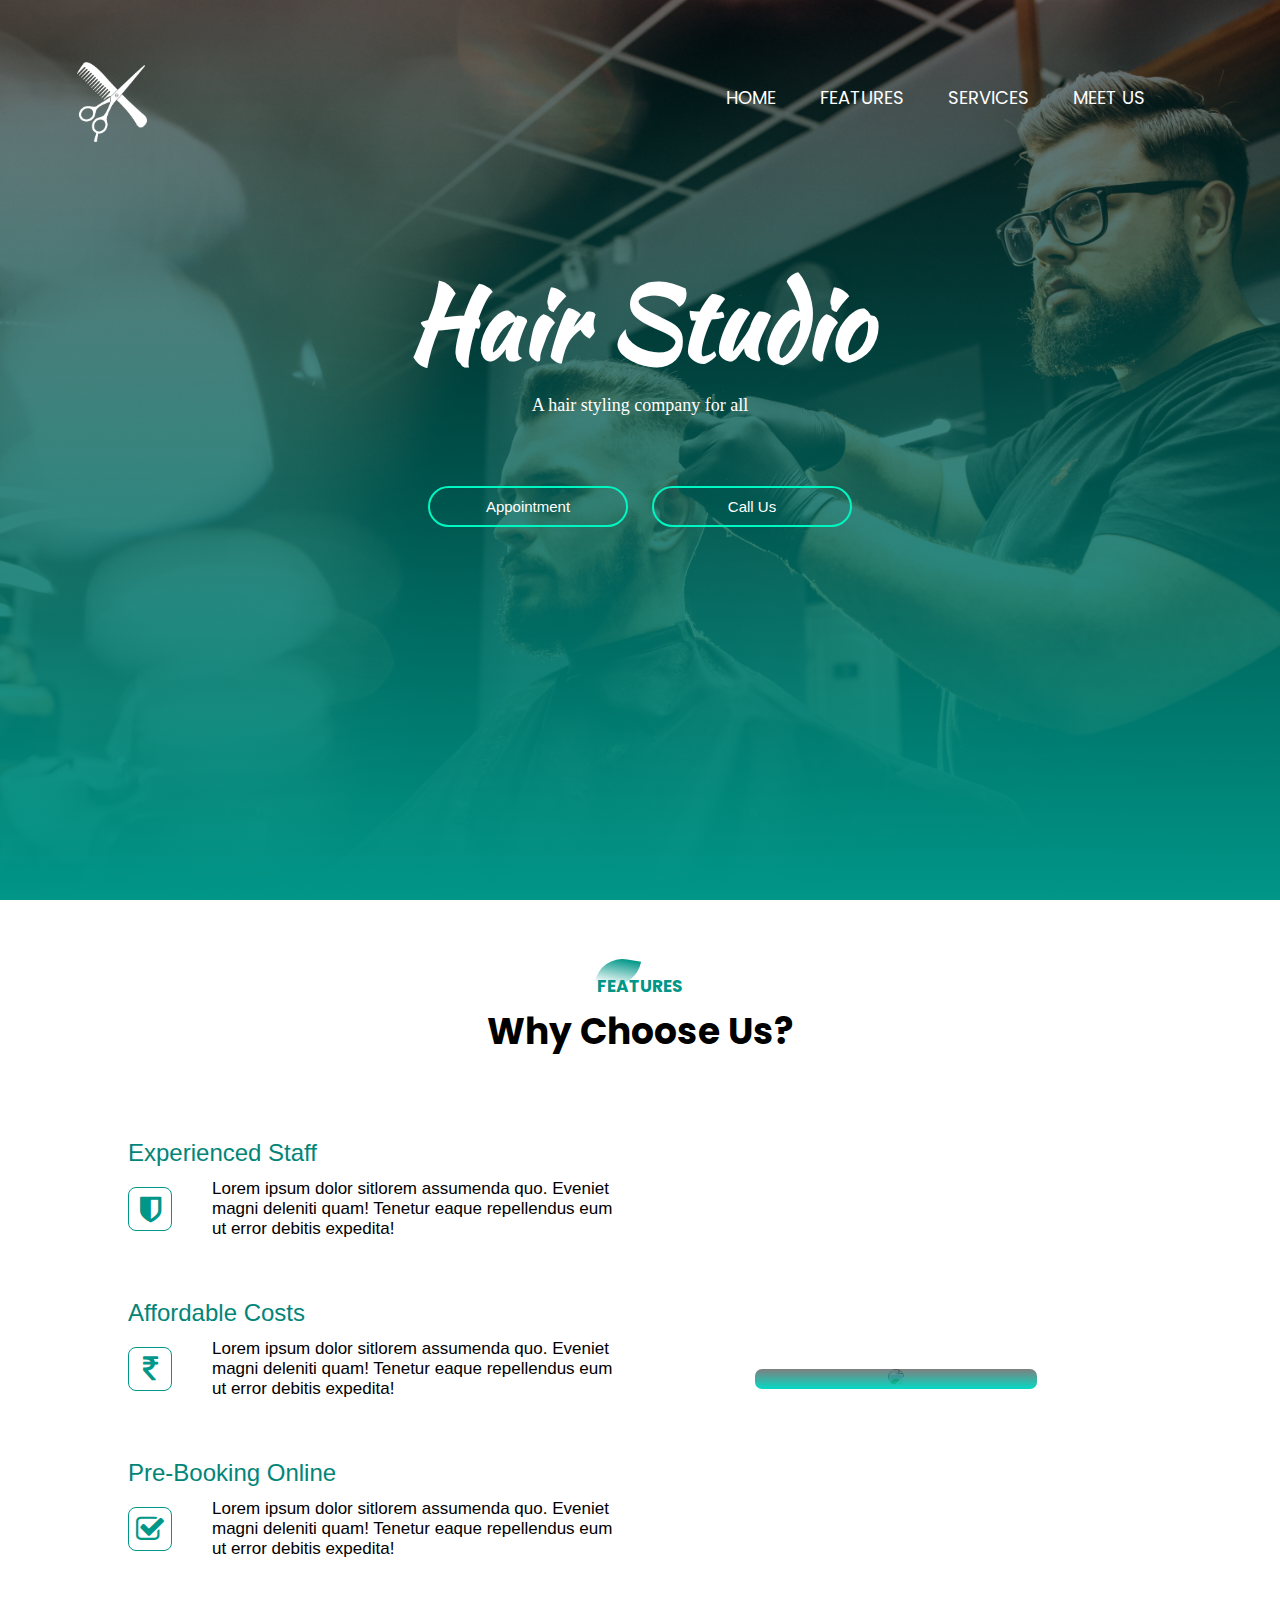
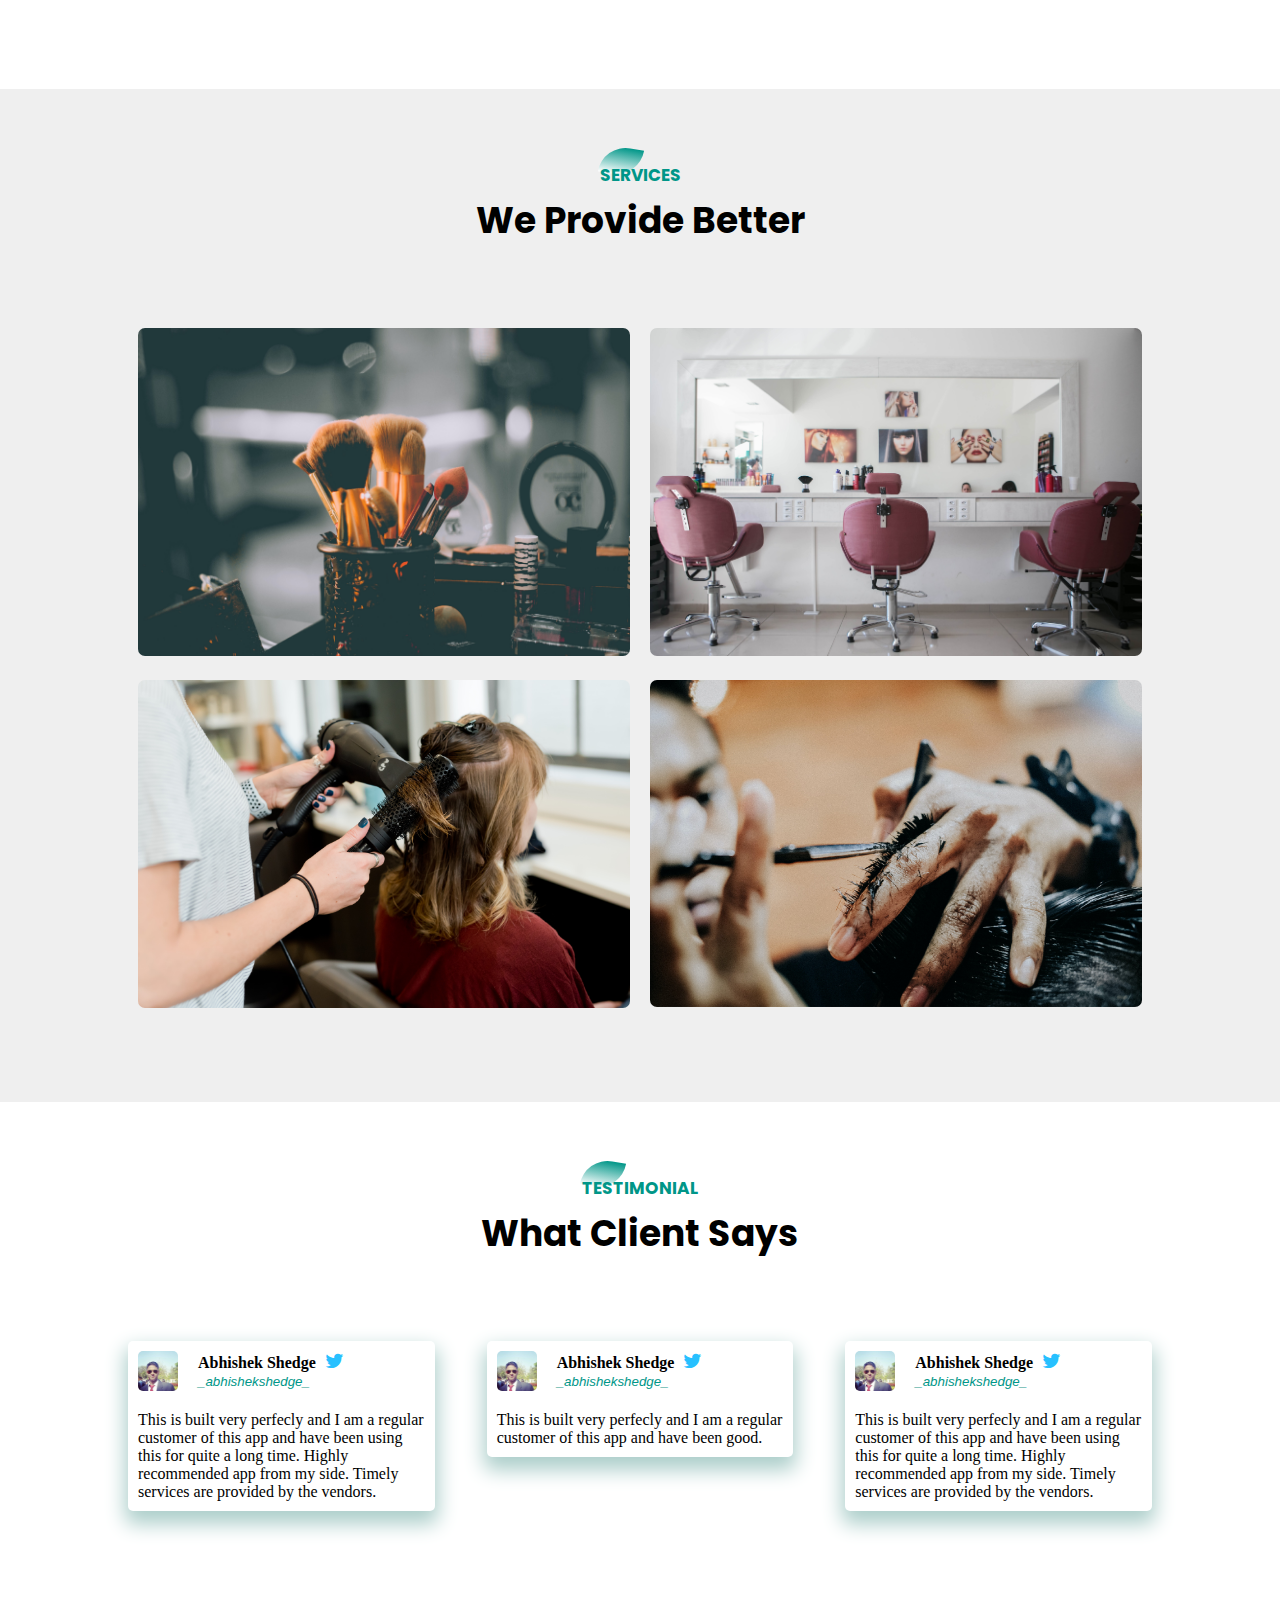
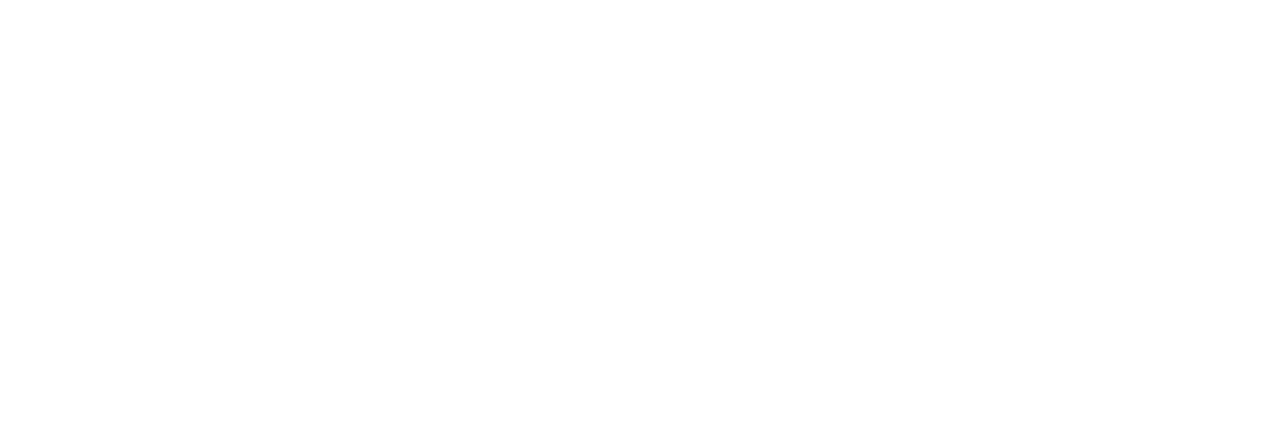
==== structure.html @ 9f3b1776 "first commit" ====
<!DOCTYPE html>
<html lang="en">
<head>
    <link href="https://fonts.googleapis.com/css2?family=Kaushan+Script&family=Lobster+Two&family=Poppins:wght@100;300&family=Roboto+Condensed:ital@1&family=Hind+Siliguri&display=swap" rel="stylesheet">
    <link href="style.css" rel="stylesheet">
    <link rel="stylesheet" href="https://stackpath.bootstrapcdn.com/font-awesome/4.7.0/css/font-awesome.min.css">
    <script src="https://cdn.jsdelivr.net/gh/cferdinandi/smooth-scroll/dist/smooth-scroll.polyfills.min.js"></script>
    <title>Barber: initiative by Shedge</title>
    <meta name="viewport" content="width =device-width, initial-scale=1">
</head>
<body>
    <div class="banner" id="banner1">
            <div class="navbar">
                <img src="xxd1.png" class="logo">
                <div class="sidenav" id="idsidenav">
                    <ul>
                        <li><a href="#banner1">Home</a></li>
                        <li><a href="#feature1">Features</a></li>
                        <li><a href="#service1">Services</a></li>
                        <li><a href="#testimonial1">Meet Us</a></li>
                    </ul>
                </div>
            </div>
        
            <div class="inside">
                <h1>
                    Hair Studio
                </h1>

                <p class="para">
                    A hair styling company for all
                </p>
                
                <div class="click">
                    <Button type="button">Appointment</Button>
                    <Button type="button">Call Us</Button>
                </div>
            </div>
        </div>  

    <!---features-->

    <section class="feature" id=feature1>
        <div class="title-feature">
            <p>
                Features
            </p>
            <h1>
                Why Choose Us?
            </h1>
        </div>

        <div class="feature-box">
            <div class="features">
                <h1>Experienced Staff</h1>
                <div class="sub-part">
                    <div class="bullets">
                        <i class="fa fa-shield"></i>
                    </div>
                    <div class="feature-text">
                        <p>Lorem ipsum dolor sitlorem assumenda quo. Eveniet magni deleniti quam! Tenetur eaque repellendus eum ut error debitis expedita!</p>
                    </div>
                </div>

                <h1>Affordable Costs</h1>
                <div class="sub-part">
                    <div class="bullets">
                        <i class="fa fa-inr"></i>
                    </div>
                    <div class="feature-text">
                        <p>Lorem ipsum dolor sitlorem assumenda quo. Eveniet magni deleniti quam! Tenetur eaque repellendus eum ut error debitis expedita!</p>
                    </div>
                </div>

                <h1>Pre-Booking Online</h1>
                <div class="sub-part">
                    <div class="bullets">
                        <i class="fa fa-check-square-o"></i>
                    </div>
                    <div class="feature-text">
                        <p>Lorem ipsum dolor sitlorem assumenda quo. Eveniet magni deleniti quam! Tenetur eaque repellendus eum ut error debitis expedita!</p>
                    </div>
                </div>
            </div>


            <div class="features-img">
                <img src="use1.jpg" />
                <div class="lay"></div>
            </div>
        </div>
    </section>


   

    <!--Service-->
    <section class="service" id="service1">
        <div class="title-feature">
            <p>Services</p>
            <h1>We Provide Better</h1>
        </div>

        <div class="service-box">
            <div class="single-service">
                <img src="cosmetics.jpg">
                <div class="overlay"></div>
                <div class="service-desc">
                    <h3>Hair Styling</h3>
                    <hr>
                    <p>Lorem ipsum dolor sit amet consectetur
                         adipisicing elit. 
                        Sint at temporibus quod nihil 
                    </p>
                </div>
            </div>
            <div class="single-service">
                <img src="sitting.jpg">
                <div class="overlay"></div> 
                <div class="service-desc">
                    <h3>Hair Styling</h3>
                    <hr>
                    <p>Lorem ipsum dolor sit amet consectetur
                         adipisicing elit. 
                        Sint at temporibus quod nihil 
                    </p>
                </div>           
            </div>
            <div class="single-service">
                <img src="3.jpg">
                <div class="overlay"></div>
                <div class="service-desc">
                    <h3>Hair Styling</h3>
                    <hr>
                    <p>Lorem ipsum dolor sit amet consectetur
                         adipisicing elit. 
                        Sint at temporibus quod nihil 
                    </p>
                </div>
            </div>
            <div class="single-service">
                <img src="extra.jpg">
                <div class="overlay"></div>
                <div class="service-desc">
                    <h3>Hair Styling</h3>
                    <hr>
                    <p>Lorem ipsum dolor sit amet consectetur
                         adipisicing elit. 
                        Sint at temporibus quod nihil 
                    </p>
                </div>
            </div>
        </div>
    </section>

    <!--testimonial-->
    <section class="testimonial" id="testimonial1">
        <div class="title-feature">
            <p>Testimonial</p>
            <h1>What Client Says</h1>
        </div>
        <div class="test-row">
            <div class="test-column">
                <div class="user">
                    <img src="abhishek.jpg">
                    <div class="user-info">
                        <h4>Abhishek Shedge <i class="fa fa-twitter"></i></h4>
                        <small><i>_abhishekshedge_</i></small>
                    </div>
                </div>
                <p>
                    This is built very perfecly and I am a
                     regular customer of this app and have been 
                     using this for quite a long time. 
                    Highly recommended app from my side. 
                    Timely services are provided by the vendors.
                </p>
            </div>

            <div class="test-column">
                <div class="user">
                    <img src="abhishek.jpg">
                    <div class="user-info">
                        <h4>Abhishek Shedge <i class="fa fa-twitter"></i></h4>
                        <small><i>_abhishekshedge_</i></small>
                    </div>
                </div>
                <p>
                    This is built very perfecly and I am a
                    regular customer of this app and have been good.
                </p>
            </div>

            <div class="test-column">
                <div class="user">
                    <img src="abhishek.jpg">
                    <div class="user-info">
                        <h4>Abhishek Shedge <i class="fa fa-twitter"></i></h4>
                        <small><i>_abhishekshedge_</i></small>
                    </div>
                </div>
                <p>
                    This is built very perfecly and I am a
                     regular customer of this app and have been 
                     using this for quite a long time. 
                    Highly recommended app from my side. 
                    Timely services are provided by the vendors.
                </p>
            </div>
        </div>
    </section>

















    <div id="idmenubtn" class="menubtn">
        <img src="menu.png" id="idmenuimg">
    </div>
    <script>
        var menubtnfn=document.getElementById("idmenubtn");
        var sidenavfn=document.getElementById("idsidenav");
        var menufn=document.getElementById("idmenuimg"); 
        sidenavfn.style.right=="-250px"

        menubtnfn.onclick=function()
        {
            if(sidenavfn.style.right=="-250px")
            {
                sidenavfn.style.right="0px";
                menufn.src="exit.png";
            }
            else
            {
                sidenavfn.style.right="-250px";
                menufn.src="menu.png";
            }
        }
    </script>


</body>
</html>
---- style.css ----
*{
    margin: 0px;
    padding: 0px;
}

.banner{
    background-size:cover;
    background-position:center;
    background-image: linear-gradient(rgba(0,0,0,0.5),#009688),url(haircut.jpg);
    width: 100%;
    height: 100vh;
}

.navbar
{
    display: flex;
    width: 85%;
    position: absolute;
    justify-content: space-between;
    align-items: center;
    padding: 2% 0px;
    top:4%;
    left: 6%;
}

.navbar ul li
{
    list-style: none;
    display: inline-block;
    margin: 0 20px;
}

.navbar ul li a
{
    text-decoration: none;
    color: #fff;
    font-size: 18px;
    font-family: 'Poppins', sans-serif;
    text-transform: uppercase;
}

.logo
{
   background-image: url(logo.png);
   width: 70px;
   height: 80px;
   position: relative;
}

.inside
{
    text-align: center;
    color:#fff;
    padding-top: 250px;
}

.inside h1{
    font-size: 100px;
    font-family: 'Kaushan Script', cursive;
}

.sidenav
{
    display: inline-flex;
}

.para
{
    font-size: 18px;
    font-family: cursive;
}

.navbar ul li::after{
    width:0;
    height: 4px;
    content: '';
    display: flex;
    transition: 0.3s;
}

.navbar ul li:hover::after
{
    width: 100%;
    background-color:#009688 ;
}

.click
{
    margin: 70px auto 0px;
}

.click button
{
    padding: 10px 0px;
    border-radius: 25px;
    position: relative;
    border: 2px solid rgb(0, 247, 193);
    background: transparent;
    margin: 0px 10px;
    font-size: 15px;
    color: white;
    transition: 0.3s;
    width: 200px;
}


.click button:hover{
    background-color: white;
    transition-duration: 0.3s;
    border: none;
    color: rgb(0, 121, 94);
}

.feature
{
    width: 100%;
    padding: 70px 0px;
}

.title-feature
{
    text-align: center;
    padding-bottom: 80px;
    font-family: 'Poppins', sans-serif;
    font-size: 20px;
}

.title-feature p{
    color: #009688;
    font-size: 17px;
    font-weight: bold;
    text-transform: uppercase;
    position: relative;
    display: inline-block;
    z-index: 1;
}

.title-feature h1{
    font-family: 'Poppins', sans-serif;
    font-size: 36px;
    padding-top: 4px;
    font-weight: bold;
}

.title-feature p::after
{
    content:'';
    width: 42px;
    height: 28px;
    background: linear-gradient(#009688,#fff);
    position: absolute;
    top: -15px;
    transform: rotate(10deg);
    left: 0px;
    z-index: -1;
    border-top-left-radius: 30px;
    border-bottom-right-radius: 30px;
}

.feature-box
{
    margin: auto;
    align-items: center;
    display: flex;
    text-align: center;
    flex-wrap: wrap;
    width: 80%;
}

.features
{
    flex-basis: 50%;
}

.lay
{
    height: 100%;
    margin-left: 22.5%;
    width: 55%;
    top: 0;
    border-radius: 7px;
    position: absolute;
    background: linear-gradient(rgba(0,0,0,0.5),#03dac4);
    cursor: pointer;

}

.features-img
{
    flex-basis: 50%;
    margin: auto;
    position: relative;
}

.features-img img
{
    width: 55%;
    border-radius: 10px;
}


.features h1{
    text-align: left;
    padding-bottom: 12px;
    font-weight: 100;
    font-family:sans-serif;
    font-size: 24px;
    color: #028578;
}

.feature-text p
{
    text-align: initial;
    font-size: 17px;
    font-family: sans-serif;
    padding: 0 20px;
}


.sub-part
{
    display: flex;
    margin-bottom: 60px;
    align-items: center;
}


.bullets .fa 
{
    width: 30px;
    height: 30px;
    font-size: 30px;
    padding: 6px;
    margin-right: 20px;
    border-radius: 8px;
    line-height: 30px;
    color: #009688;
    border: 1px solid #009688;
}

@media screen and (max-width: 650px) 
{
    .inside h1{
        font-size: 40px;
        font-family: 'Kaushan Script', cursive;
    }

    .para
    {
        font-size: 8px;
        font-family: cursive;
    }

    .click button
    {
        display: block;
        margin: 20px auto;
        width: 150px;
        padding: 8px 0px;
    }

    .navbar
    {
        width: 70%;
        top:4%;
        left: 4%;
    }

    .logo
    {
        width: 90px;
    }

    .navbar ul li
    {
        list-style: none;
        margin: 0px 10px;
    }   

    .navbar ul li a
    {
        text-decoration: none;
        color: #fff;
        font-size: 10px;
        font-family: 'Poppins', sans-serif;
        text-transform: uppercase;
    }

    .lay
    {
        width: 100%;
        top: 0;
        margin-left: 0;
    }

    .features
    {
        flex-basis: 100%;
    }

    .features-img
    {
        flex-basis: 100%;
    }

    .features-img img
    {
        width: 100%;
    }

    .features h1{
        font-size: 18px;
    }
    
    .feature-text p
    {
        font-size: 14px;
        padding: 0 10px;
    }

    .title-feature p{
        font-size: 14px;
    }
    
    .title-feature h1{
        font-size: 27px;
        padding-top: 3px;
    }
    
    .title-feature p::after
    {
        content:'';
        width: 38px;
        height: 24px;
        top: -13px;
        transform: rotate(10deg);
    }

    .title-feature
    {
        padding-bottom: 60px;
    }

    .sub-part
    {
        margin-bottom: 40px;
    }

    .bullets .fa 
    {
        width: 25px;
        height: 25px;
        font-size: 25px;
        border-radius: 7px;
        padding: 4px;
        margin-right: 10px;
        line-height: 25px;
    }

    .feature
    {
        padding: 40px 0px;
    }
}

@media screen and (max-width: 700px) 
{
    .sidenav
    {
        width: 250px;
        height: 100vh;
        position: fixed;
        right: -250px;
        top: 0;
        background:#009688;
        z-index: 2;
        transition: 0.5s;
    }

    .navbar ul li a
    {
        font-size: 15px;
    }

    .navbar ul li
    {
        list-style: none;
        display: block;
        margin: 50px 30px;
    }

    .menubtn
    {
        width: 40px;
        height: 40px;
        position: fixed;
        background: #009688;
        border-radius: 3px;
        z-index: 3;
        right: 20px;
        top: 30px;
        cursor: pointer;
        text-align: center;
    }

    .menubtn img
    {
        width: 20px;
        margin-top: 13.5px;
    }
}

.service
{
    width:100%;
    padding: 70px 0px;
    background: #efefef;
}

.service-box
{
    width: 80%;
    display: flex;
    flex-wrap: wrap;
    margin: auto;
    justify-content: space-around;
}

.single-service
{
    flex-basis: 48%;
    text-align: center;
    border-radius: 7px;
    color: #fff;
    margin-bottom: 20px;
    position: relative;
}

.single-service img
{
    width: 100%;
    border-radius: 7px;
}

.overlay
{
    height: 100%;
    width: 100%;
    top: 0;
    border-radius: 7px;
    position: absolute;
    background: linear-gradient(rgba(0,0,0,0.5),#01c4b0);
    cursor: pointer;
    opacity: 0;
    transition: 1s;
}

.single-service:hover .overlay
{
    opacity: 1;
}

.service-desc
{
    width: 80%;
    position: absolute;
    bottom: 0;
    opacity: 0;
    left: 50%;
    transform: translateX(-50%);
    transition: 1s;
}

hr{
    background: #fff;
    border:0;
    height: 2px;
    width: 60%;
    margin: 15px auto;
}

.service-desc p{
    font-size: 14px;
    font-family: 'Poppins', sans-serif;
}

.service-desc h3
{
    font-family: sans-serif;
}

.single-service:hover .service-desc
{
    bottom: 40%;
    opacity: 1;
}

@media screen and (max-width: 700px) 
{
    .single-service
    {
        flex-basis: 100%;
        margin-bottom: 30px;
    }

    .service-desc p
    {
        font-size: 12px;
    }

    .hr
    {
        margin: 5px auto;
    }

    .single-service:hover .service-desc
    {
        bottom: 25% !important;
    }
}

.testimonial
{
    width: 100%;
    padding: 70px 0;
}

.test-row
{
    margin: auto;
    align-items: flex-start;
    display: flex;
    flex-wrap: wrap;
    width: 80%;
    justify-content: space-between;
}

.test-column
{
    flex-basis: 28%;
    padding: 10px;
    flex-wrap: wrap;
    margin-bottom: 20px;
    border-radius: 5px;
    box-shadow: 0 10px 20px 3px #acceca;
    cursor: pointer;
    transition: transform 0.5s;
}

.user
{
    display: flex;
    flex-wrap: wrap;
    align-items: center;
    margin-bottom: 20px;
}

.user img
{
    width: 40px;
    margin-right: 20px;
    border-radius: 5px;
}

.user small
{
    color: #009688;
    font-family: sans-serif;
}

.user-info .fa{
    margin-left: 5px;
    color: #27c0ff;
    font-size: 20px;;
}

.test-column p
{
    font-family:Cambria, Cochin, Georgia, Times, 'Times New Roman', serif;
}

.test-column:hover
{
    transform: translateY(7px);
}

@media screen and (max-width: 700px) 
{
    .test-column
    {
        flex-basis: 100%;
        margin-bottom: 30px;
    }
    .user-info .fa{
        font-size: 18px;;
    }
    .test-column p
    {
        font-size: 13px;
    }
}
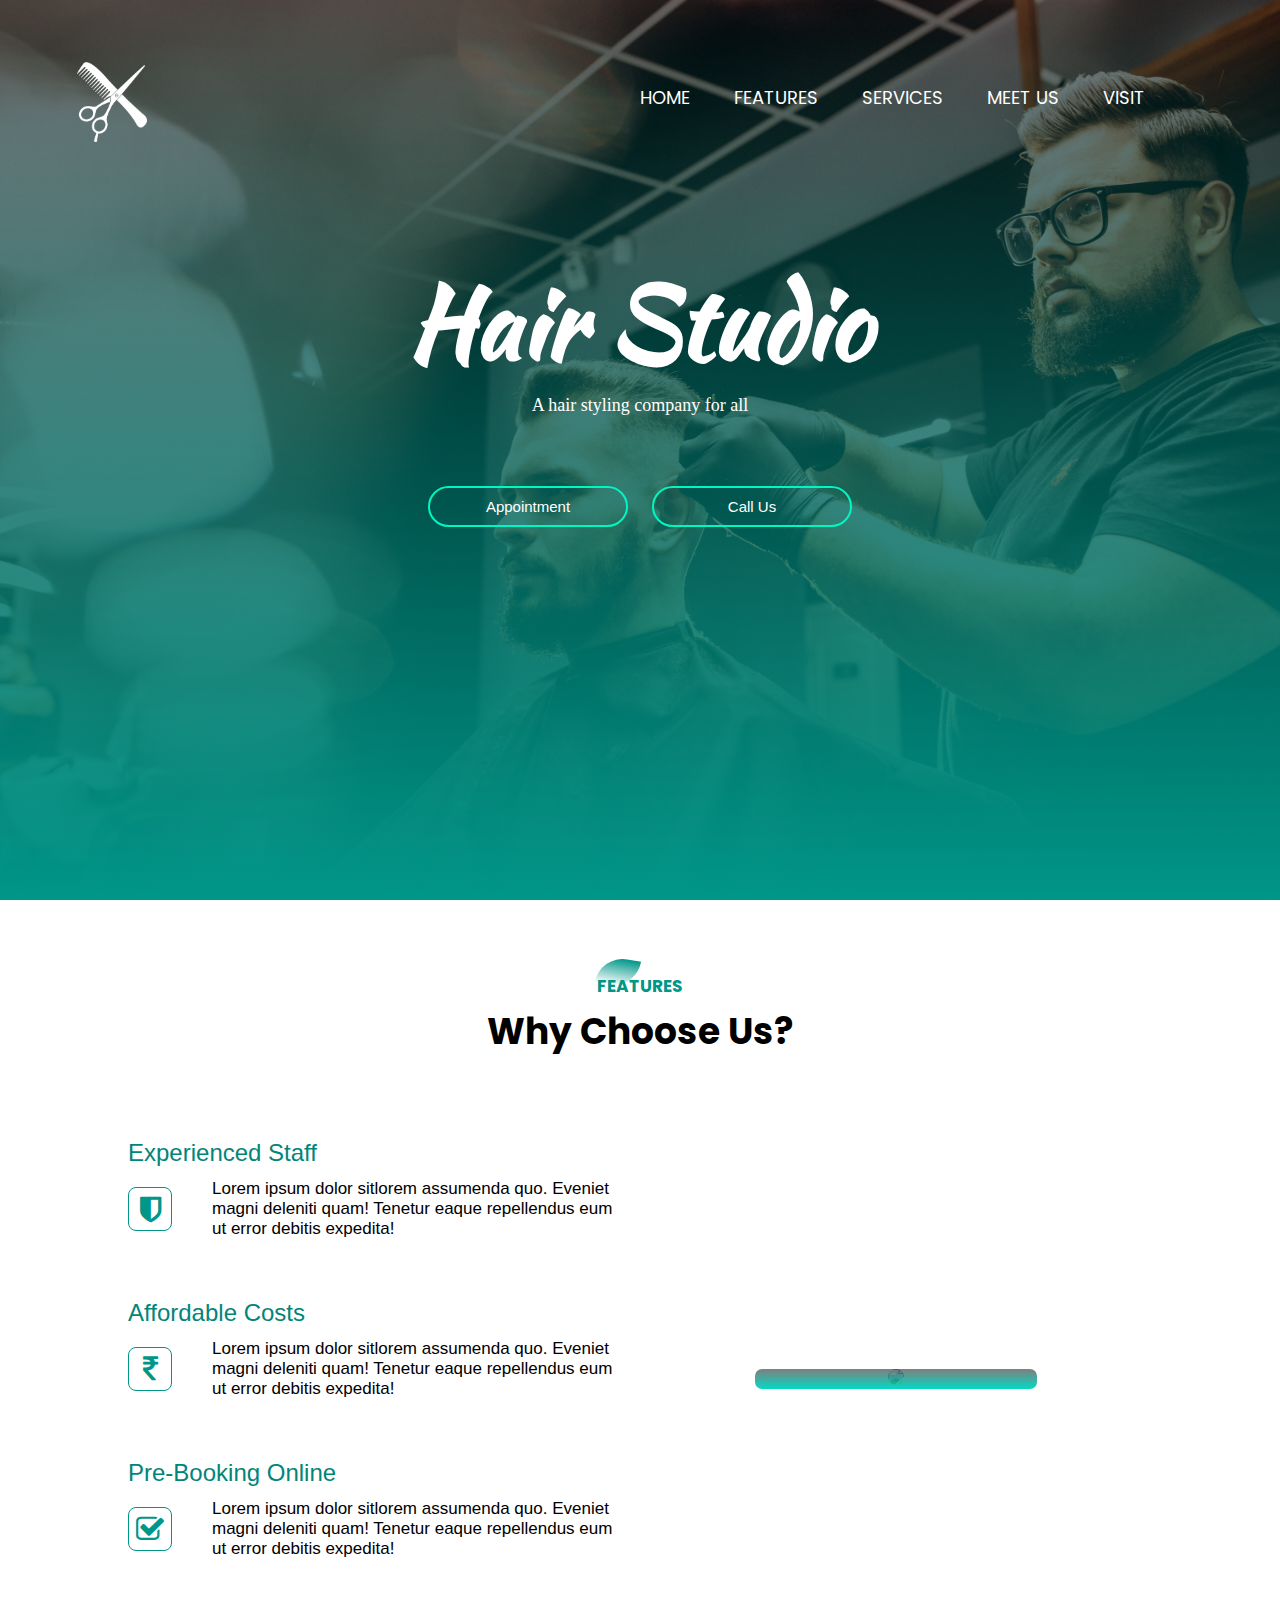
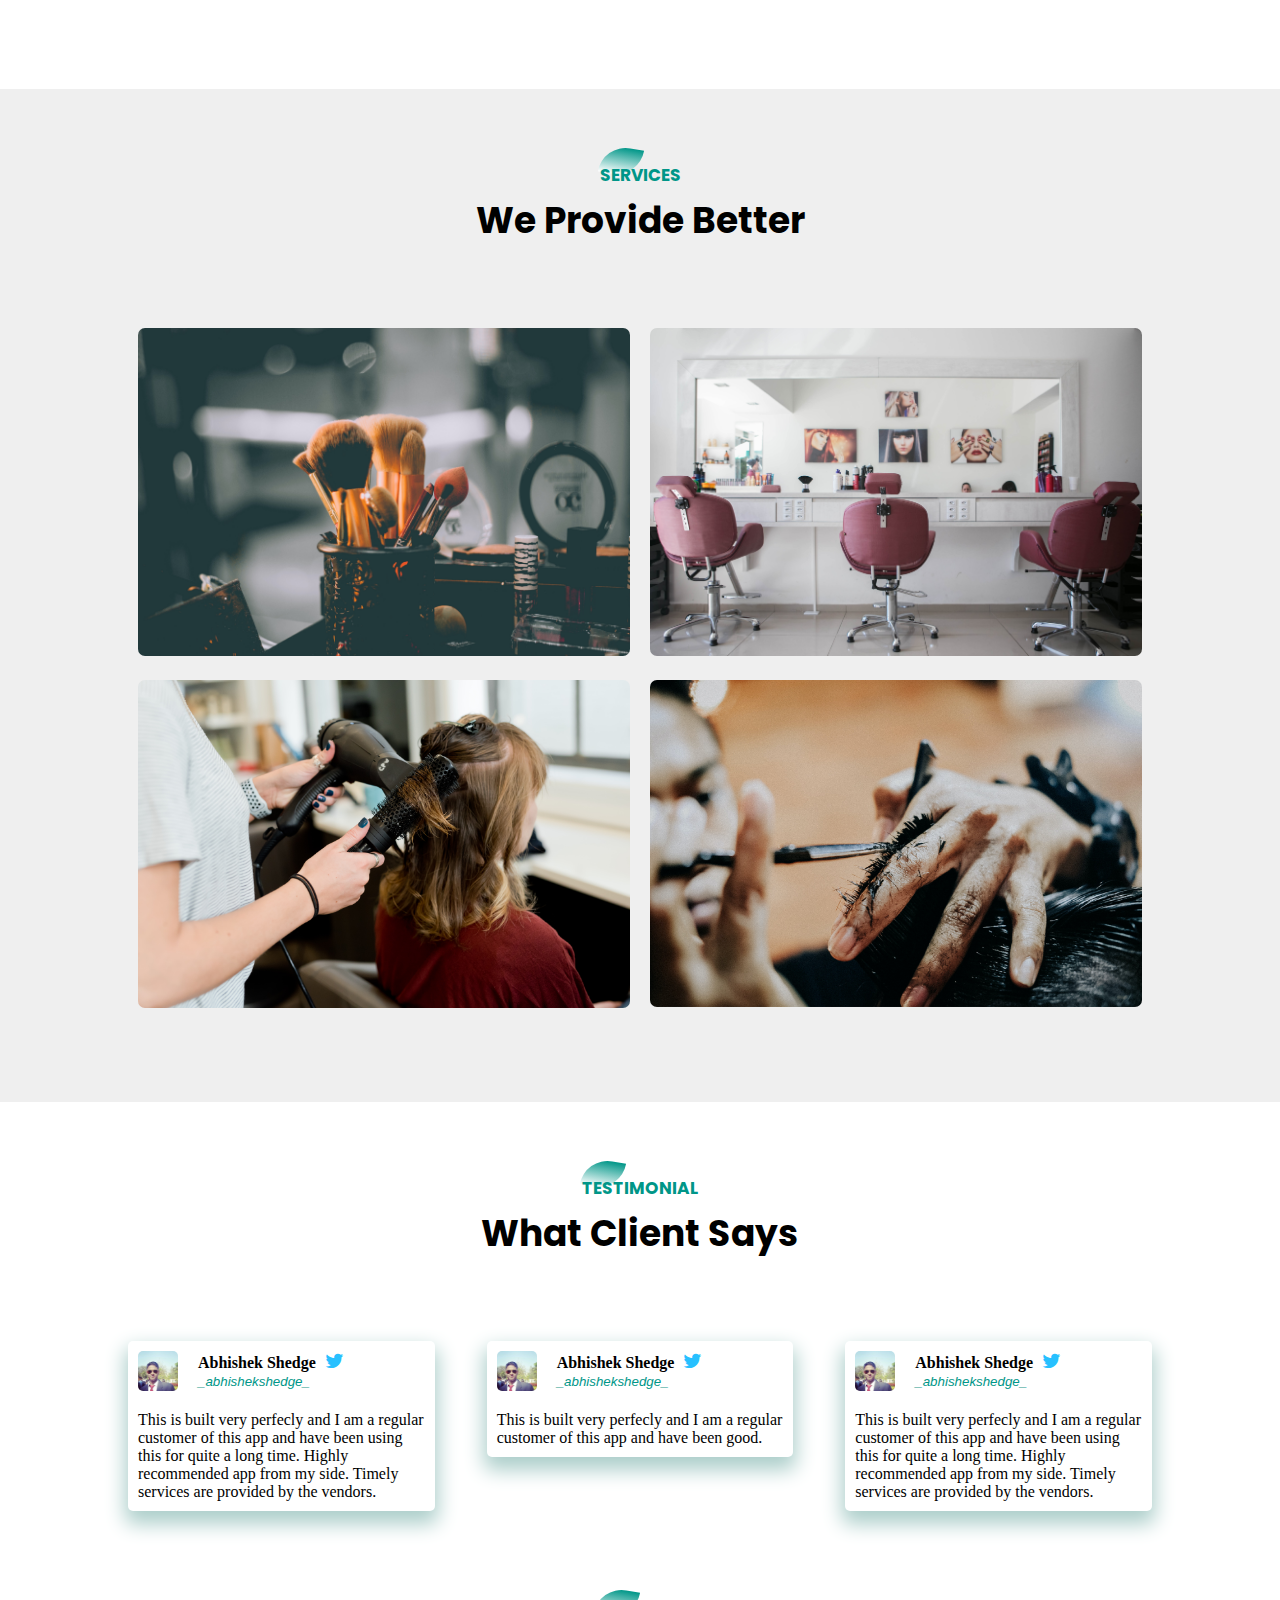
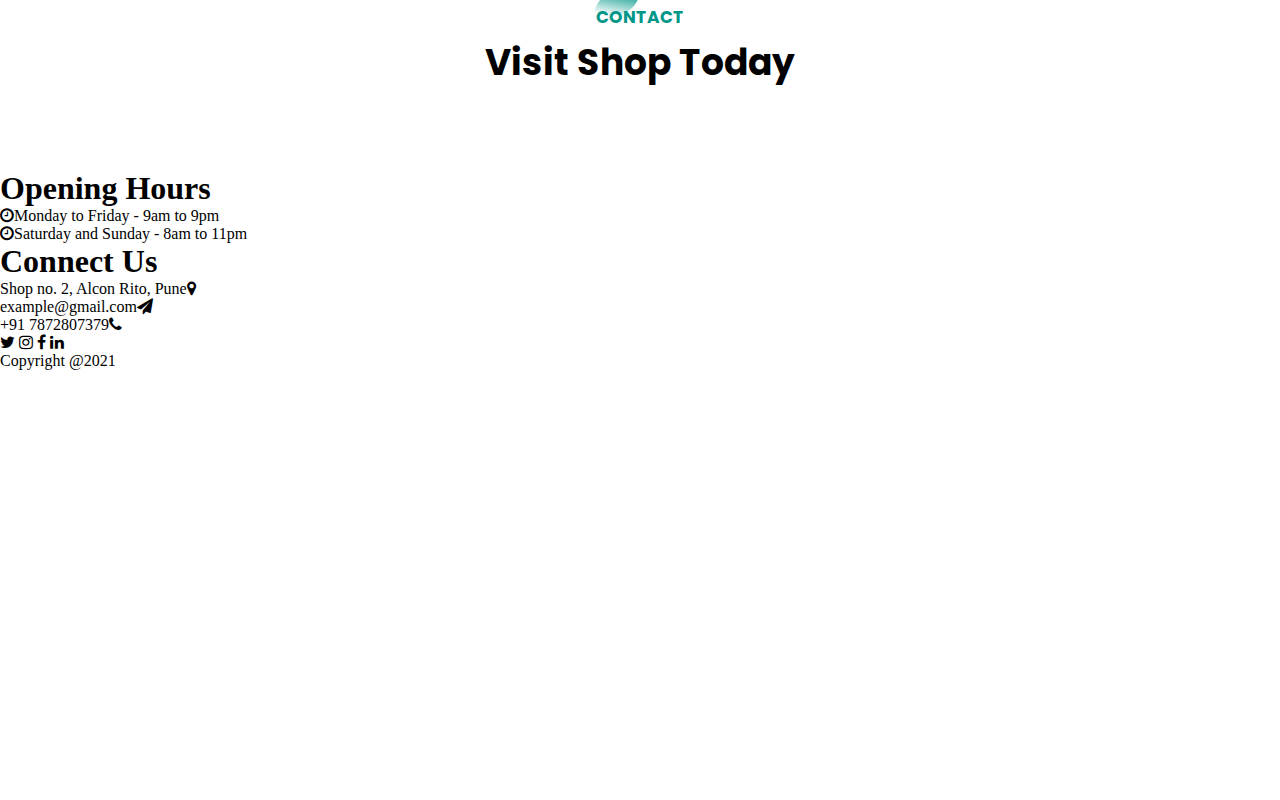
==== commit f52ff70d: "first commit" ====
--- a/structure.html
+++ b/structure.html
@@ -11,13 +11,14 @@
 <body>
     <div class="banner" id="banner1">
             <div class="navbar">
-                <img src="xxd1.png" class="logo">
+                <img src="image/xxd1.png" class="logo">
                 <div class="sidenav" id="idsidenav">
                     <ul>
                         <li><a href="#banner1">Home</a></li>
                         <li><a href="#feature1">Features</a></li>
                         <li><a href="#service1">Services</a></li>
                         <li><a href="#testimonial1">Meet Us</a></li>
+                        <li><a href="#footer1">Visit</a></li>
                     </ul>
                 </div>
             </div>
@@ -85,7 +86,7 @@
 
 
             <div class="features-img">
-                <img src="use1.jpg" />
+                <img src="image/use1.jpg" />
                 <div class="lay"></div>
             </div>
         </div>
@@ -103,7 +104,7 @@
 
         <div class="service-box">
             <div class="single-service">
-                <img src="cosmetics.jpg">
+                <img src="image/cosmetics.jpg">
                 <div class="overlay"></div>
                 <div class="service-desc">
                     <h3>Hair Styling</h3>
@@ -115,7 +116,7 @@
                 </div>
             </div>
             <div class="single-service">
-                <img src="sitting.jpg">
+                <img src="image/sitting.jpg">
                 <div class="overlay"></div> 
                 <div class="service-desc">
                     <h3>Hair Styling</h3>
@@ -127,7 +128,7 @@
                 </div>           
             </div>
             <div class="single-service">
-                <img src="3.jpg">
+                <img src="image/3.jpg">
                 <div class="overlay"></div>
                 <div class="service-desc">
                     <h3>Hair Styling</h3>
@@ -139,7 +140,7 @@
                 </div>
             </div>
             <div class="single-service">
-                <img src="extra.jpg">
+                <img src="image/extra.jpg">
                 <div class="overlay"></div>
                 <div class="service-desc">
                     <h3>Hair Styling</h3>
@@ -162,7 +163,7 @@
         <div class="test-row">
             <div class="test-column">
                 <div class="user">
-                    <img src="abhishek.jpg">
+                    <img src="image/abhishek.jpg">
                     <div class="user-info">
                         <h4>Abhishek Shedge <i class="fa fa-twitter"></i></h4>
                         <small><i>_abhishekshedge_</i></small>
@@ -179,7 +180,7 @@
 
             <div class="test-column">
                 <div class="user">
-                    <img src="abhishek.jpg">
+                    <img src="image/abhishek.jpg">
                     <div class="user-info">
                         <h4>Abhishek Shedge <i class="fa fa-twitter"></i></h4>
                         <small><i>_abhishekshedge_</i></small>
@@ -193,7 +194,7 @@
 
             <div class="test-column">
                 <div class="user">
-                    <img src="abhishek.jpg">
+                    <img src="image/abhishek.jpg">
                     <div class="user-info">
                         <h4>Abhishek Shedge <i class="fa fa-twitter"></i></h4>
                         <small><i>_abhishekshedge_</i></small>
@@ -210,6 +211,34 @@
         </div>
     </section>
 
+    <!--footer-->
+    <section class="footer" id="footer1">
+        <div class="title-feature">
+            <p>Contact</p>
+            <h1>Visit Shop Today</h1>
+        </div>
+        <div class="side">
+            <div class="content-left">
+                <h1>Opening Hours</h1>
+                <p><i class="fa fa-clock-o"></i>Monday to Friday - 9am to 9pm</p>
+                <p><i class="fa fa-clock-o"></i>Saturday and Sunday - 8am to 11pm</p>
+            </div>
+            <div class="content-right">
+                <h1>Connect Us</h1>
+                <p>Shop no. 2, Alcon Rito, Pune<i class="fa fa-map-marker"></i></p>
+                <p>example@gmail.com<i class="fa fa-paper-plane"></i></p>
+                <p>+91 7872807379<i class="fa fa-phone"></i></p>
+            </div>
+        </div>
+        <div class="links">
+            <i class="fa fa-twitter"></i>
+            <i class="fa fa-instagram"></i>
+            <i class="fa fa-facebook"></i>
+            <i class="fa fa-linkedin"></i>
+            <p>Copyright @2021</p>
+        </div>
+    </section>
+
 
 
 
@@ -227,7 +256,7 @@
 
 
     <div id="idmenubtn" class="menubtn">
-        <img src="menu.png" id="idmenuimg">
+        <img src="image/menu.png" id="idmenuimg">
     </div>
     <script>
         var menubtnfn=document.getElementById("idmenubtn");
@@ -240,12 +269,12 @@
             if(sidenavfn.style.right=="-250px")
             {
                 sidenavfn.style.right="0px";
-                menufn.src="exit.png";
+                menufn.src="image/exit.png";
             }
             else
             {
                 sidenavfn.style.right="-250px";
-                menufn.src="menu.png";
+                menufn.src="image/menu.png";
             }
         }
     </script>
